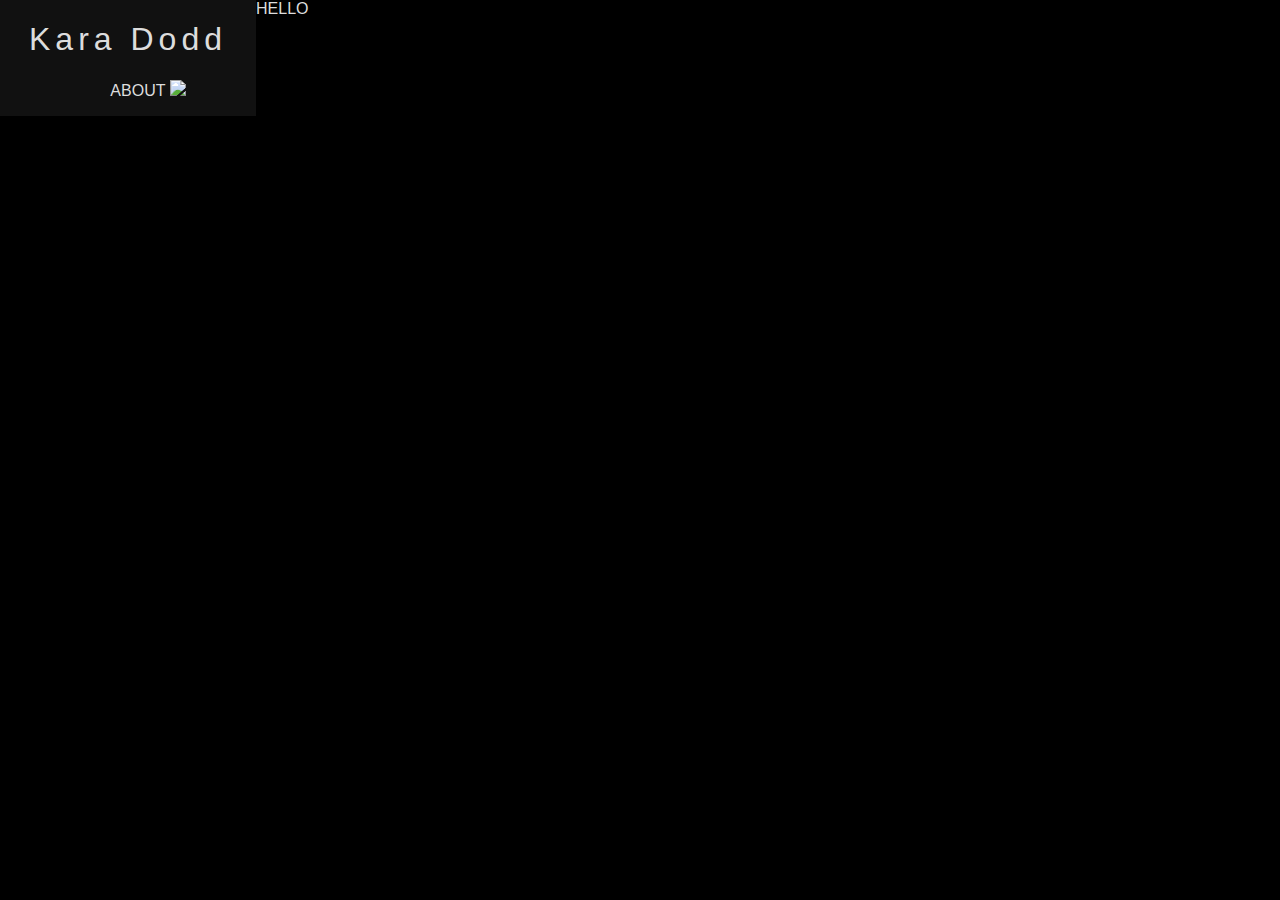
==== index.html @ 931c0cf2 "Create index.html" ====
<!DOCTYPE html>
<html>
	<head>
		<title>Kara Dodd - Portfolio</title>
		 <meta charset="utf-8" />
		 <style>
			body{
				background-color: #000000;
				padding: 0;
				margin: 0;
				font-family: "Arial";
			}
			
			h1{
				font-weight: lighter;
				letter-spacing: 5px;
			}
			
			#wrapper{
				width: 100%;
				height: 100%;
				margin: 0 auto;
			}
			#main-content{
				float: right;
				width: 80%;
				color: #dddddd;
			}
			#nav-bar{
				float: left;
				background-color: #111111;
				color: #dddddd;
				width: 20%;
			}
			
			#nav-bar img{
				width: 100%;
			}
			

		 </style>
	</head>
	<body>
		<div id="wrapper">
			<div id="nav-bar">
				<center><h1>Kara Dodd</h1>
					<ul> 
						ABOUT
						<img src="img/Windows_live_square.JPG">
					</ul>
				</center>
			</div>
				<div id="main-content">
					HELLO
				</div>
		</div>
	</body>
</html>
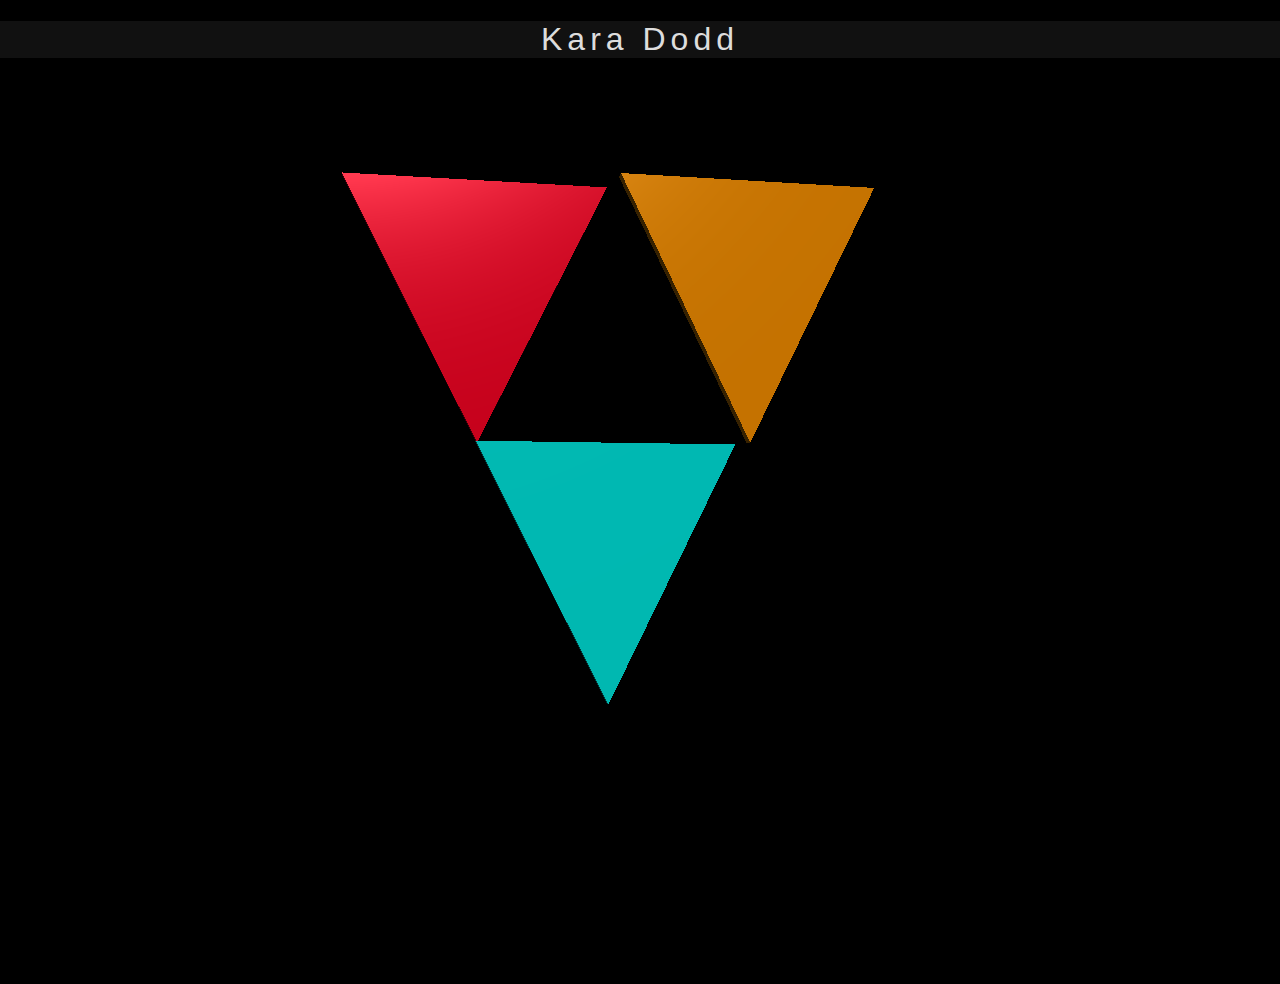
==== commit 1aa7e3cb: "changing some user functionality" ====
--- a/index.html
+++ b/index.html
@@ -11,6 +11,11 @@
 				font-family: "Arial";
 			}
 			
+			#canvas{
+				background-color: #000;
+				padding: 0px;
+			}
+			
 			h1{
 				font-weight: lighter;
 				letter-spacing: 5px;
@@ -21,38 +26,201 @@
 				height: 100%;
 				margin: 0 auto;
 			}
-			#main-content{
-				float: right;
-				width: 80%;
-				color: #dddddd;
-			}
+			
 			#nav-bar{
-				float: left;
+				float: top;
 				background-color: #111111;
 				color: #dddddd;
-				width: 20%;
-			}
-			
+				height: 10%;
+			}
 			#nav-bar img{
-				width: 100%;
-			}
-			
-
+				width: 85%;
+				height: 85%;
+			}
+			
+			#nav-bar img:hover{
+				opacity: 0.5; 
+			}
+			
 		 </style>
+		 <script src="js/three.min.js"></script>
+		<script src="js/MTLLoader.js"></script>
+		<script src="js/OBJMTLLoader.js"></script>
 	</head>
 	<body>
 		<div id="wrapper">
 			<div id="nav-bar">
-				<center><h1>Kara Dodd</h1>
-					<ul> 
-						ABOUT
-						<img src="img/Windows_live_square.JPG">
-					</ul>
-				</center>
+				<center><h1>Kara Dodd</h1> </center>
 			</div>
-				<div id="main-content">
-					HELLO
-				</div>
+					<div id="canvas">
+						<!-- ++++++++++++++++++++++
+							BEGIN THREE.JS CODE
+							+++++++++++++++++++++++ -->
+					
+						<script>
+								/* This script is for the main content portion of the portfolio
+									the output of the program is an upside down triforce 
+									that when the mouse hovers over each triangle, an option to 
+									link to a new page of the site appears
+									
+									The pages available are: code, games, 3D art, and 2D art*/
+																
+						var container, stats;
+
+						var camera, scene, renderer,loader;
+						
+						var mouse = new THREE.Vector2(); //x and y 
+						var raycaster = new THREE.Raycaster(); //for picking 
+
+						var windowHalfX = window.innerWidth / 2;
+						var windowHalfY = window.innerHeight / 2;
+						
+						var tri1 = new THREE.Object3D(); //pink
+						var tri2 = new THREE.Object3D(); //white
+						var tri3 = new THREE.Object3D(); //cyan
+						var tri4 = new THREE.Object3D(); //yellow
+
+
+						init();
+						animate();
+
+						// init - set up scene and cameras, load objects in the scene
+						function init() {
+
+							container = document.createElement( 'div' );
+							document.body.appendChild( container );
+
+							camera = new THREE.PerspectiveCamera( 45, window.innerWidth / window.innerHeight, 1, 2000 );
+							camera.position.z = 10;
+
+							// scene
+
+							scene = new THREE.Scene();
+
+							var ambient = new THREE.AmbientLight( 0x444444 );
+							scene.add( ambient );
+
+							var directionalLight = new THREE.DirectionalLight( 0xffeedd );
+							directionalLight.position.set( 0, 1, 1 ).normalize();
+							scene.add( directionalLight );
+
+							// model
+
+							var onProgress = function ( xhr ) {
+								if ( xhr.lengthComputable ) {
+									var percentComplete = xhr.loaded / xhr.total * 100;
+									console.log( Math.round(percentComplete, 2) + '% downloaded' );
+								}
+							};
+
+							var onError = function ( xhr ) {
+							};
+
+
+							//THREE.Loader.Handlers.add( /\.dds$/i, new THREE.DDSLoader() );
+							//LOAD ALL TRIANGLES VIA OBJMTL LOADER
+
+							loader = new THREE.OBJMTLLoader();
+							loader.load( 'img/tri1.obj', 'img/tri1.mtl', function ( object ) {
+								tri1.add(object); // add object to the 3D marker
+								tri1.scale.set(1.2,1.2,1.0);
+								tri1.translateX(-1.5);
+								tri1.translateY( 2); 
+								scene.add( tri1 );
+
+							}, onProgress, onError );
+							
+							loader.load('img/tri2.obj', 'img/tri2.mtl', function (object){
+								tri2.add(object);
+								tri2.scale.set(1.2,1.2,1.0);
+								tri2.translateX(1);
+								tri2.translateY(2);
+								scene.add(tri2);
+							});
+							
+							
+							loader.load('img/tri3.obj', 'img/tri3.mtl', function (object){
+								tri3.add(object);
+								tri3.scale.set(1.2,1.2,1);
+								tri3.translateX(-0.3);
+								tri3.translateY(-0.4);
+								scene.add(tri3); 
+							}, onProgress, onError);
+
+							//
+
+							renderer = new THREE.WebGLRenderer();
+							renderer.setPixelRatio( window.devicePixelRatio );
+							renderer.setSize( window.innerWidth, window.innerHeight );
+							container.appendChild( renderer.domElement );
+							
+							container.addEventListener('mousemove', onMouseOver, false); 
+
+							//document.addEventListener( 'mousemove', onDocumentMouseMove, false );
+
+							//
+
+							window.addEventListener( 'resize', onWindowResize, false );
+
+						}
+
+						function onWindowResize() {
+
+							windowHalfX = window.innerWidth / 2;
+							windowHalfY = window.innerHeight / 2;
+
+							camera.aspect = window.innerWidth / window.innerHeight;
+							camera.updateProjectionMatrix();
+
+							renderer.setSize( window.innerWidth, window.innerHeight );
+
+						}
+
+						function onMouseOver( event ) {
+
+							mouse.x = ( event.clientX / renderer.domElement.width) * 2 -1;
+							mouse.y = -( event.clientY - renderer.domElement.height) * 2 + 1;
+							
+							tri1.rotation.y = mouse.x; //might need to convert to radians?
+							tri2.rotation.y = mouse.x; 
+							tri3.rotation.y = mouse.x; 
+							
+
+						}
+						//
+						
+						// tick - this rotates the triangles at every frame render
+						
+						var tick_rotation = 0.0; //used to rotated back and forth
+						function tick(){
+							//diamond rotates slightly back and forth
+							tick_rotation = tick_rotation + Math.PI/1000; //VERY SLOWWWW
+							var tic = Math.sin(tick_rotation); 
+							
+							//rotate all diamonds in sin wave 
+							tri1.rotation.y = tic; 
+							tri2.rotation.y = tic;
+							tri3.rotation.y = tic; 
+						}
+						//
+
+						function animate() {
+
+							requestAnimationFrame( animate );
+							tick();
+							render();
+
+						}
+
+						function render() {
+
+							camera.lookAt( scene.position );
+
+							renderer.render( scene, camera );
+
+						}
+						</script>
+					</div>
 		</div>
 	</body>
-</html> 
+</html>
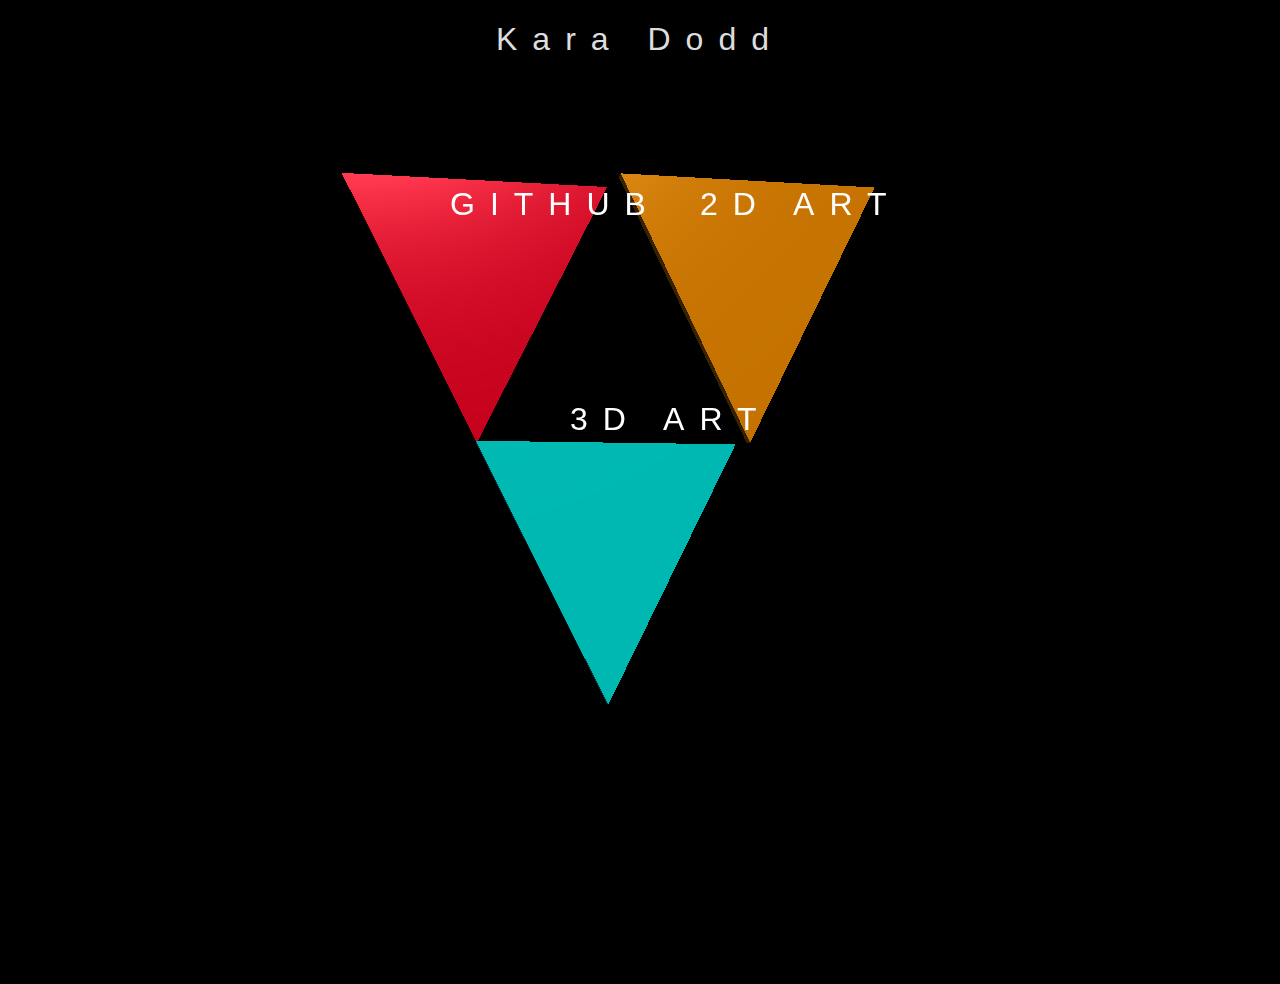
==== commit e15d88b0: "Adding effects" ====
--- a/index.html
+++ b/index.html
@@ -18,7 +18,7 @@
 			
 			h1{
 				font-weight: lighter;
-				letter-spacing: 5px;
+				letter-spacing: 15px;
 			}
 			
 			#wrapper{
@@ -29,19 +29,52 @@
 			
 			#nav-bar{
 				float: top;
-				background-color: #111111;
 				color: #dddddd;
 				height: 10%;
 			}
-			#nav-bar img{
-				width: 85%;
-				height: 85%;
-			}
-			
-			#nav-bar img:hover{
-				opacity: 0.5; 
-			}
-			
+			
+			#code-link{
+				color: #fff;
+				z-index: 999999;
+				position: absolute;
+				width: 15%;
+				height: 100px; 
+				-ms-transform: translate(450px,85%); 
+				-webkit-transform: translate(450px,85%); 
+				transform: translate(450px,85%);
+				
+			}
+			
+			#code-link:hover{
+				background-color: #ff0000;
+			}
+			
+			#twoart-link{
+				color: #fff;
+				z-index: 999999;
+				position: absolute;
+				height: 100px;
+				-ms-transform: translate(700px,85%); 
+				-webkit-transform: translate(700px,85%); 
+				transform: translate(700px,85%);
+			}
+			
+			#twoart-link:hover{
+				background-color: #ff0000;
+			}
+			
+			#threeart-link{
+				color: #fff;
+				z-index: 999999;
+				position: absolute;
+				height: 100px;
+				-ms-transform: translate(570px,300%); 
+				-webkit-transform: translate(570px,300%); 
+				transform: translate(570px,300%);
+			}
+			#threeart-link:hover{
+				background-color: #ff0000;
+			}
 		 </style>
 		 <script src="js/three.min.js"></script>
 		<script src="js/MTLLoader.js"></script>
@@ -52,6 +85,17 @@
 			<div id="nav-bar">
 				<center><h1>Kara Dodd</h1> </center>
 			</div>
+				<div id="code-link">
+					<center><h1>GITHUB</h1></center>
+				</div>
+				
+				<div id="twoart-link">
+					<h1>2D ART</h1>
+				</div>
+				
+				<div id="threeart-link">
+					<h1>3D ART</h1>
+				</div>
 					<div id="canvas">
 						<!-- ++++++++++++++++++++++
 							BEGIN THREE.JS CODE
@@ -68,9 +112,6 @@
 						var container, stats;
 
 						var camera, scene, renderer,loader;
-						
-						var mouse = new THREE.Vector2(); //x and y 
-						var raycaster = new THREE.Raycaster(); //for picking 
 
 						var windowHalfX = window.innerWidth / 2;
 						var windowHalfY = window.innerHeight / 2;
@@ -153,12 +194,6 @@
 							renderer.setPixelRatio( window.devicePixelRatio );
 							renderer.setSize( window.innerWidth, window.innerHeight );
 							container.appendChild( renderer.domElement );
-							
-							container.addEventListener('mousemove', onMouseOver, false); 
-
-							//document.addEventListener( 'mousemove', onDocumentMouseMove, false );
-
-							//
 
 							window.addEventListener( 'resize', onWindowResize, false );
 
@@ -176,23 +211,12 @@
 
 						}
 
-						function onMouseOver( event ) {
-
-							mouse.x = ( event.clientX / renderer.domElement.width) * 2 -1;
-							mouse.y = -( event.clientY - renderer.domElement.height) * 2 + 1;
-							
-							tri1.rotation.y = mouse.x; //might need to convert to radians?
-							tri2.rotation.y = mouse.x; 
-							tri3.rotation.y = mouse.x; 
-							
-
-						}
 						//
 						
 						// tick - this rotates the triangles at every frame render
 						
 						var tick_rotation = 0.0; //used to rotated back and forth
-						function tick(){
+						function tickAnimation(){
 							//diamond rotates slightly back and forth
 							tick_rotation = tick_rotation + Math.PI/1000; //VERY SLOWWWW
 							var tic = Math.sin(tick_rotation); 
@@ -201,13 +225,14 @@
 							tri1.rotation.y = tic; 
 							tri2.rotation.y = tic;
 							tri3.rotation.y = tic; 
+
 						}
 						//
 
 						function animate() {
 
 							requestAnimationFrame( animate );
-							tick();
+							tickAnimation();
 							render();
 
 						}
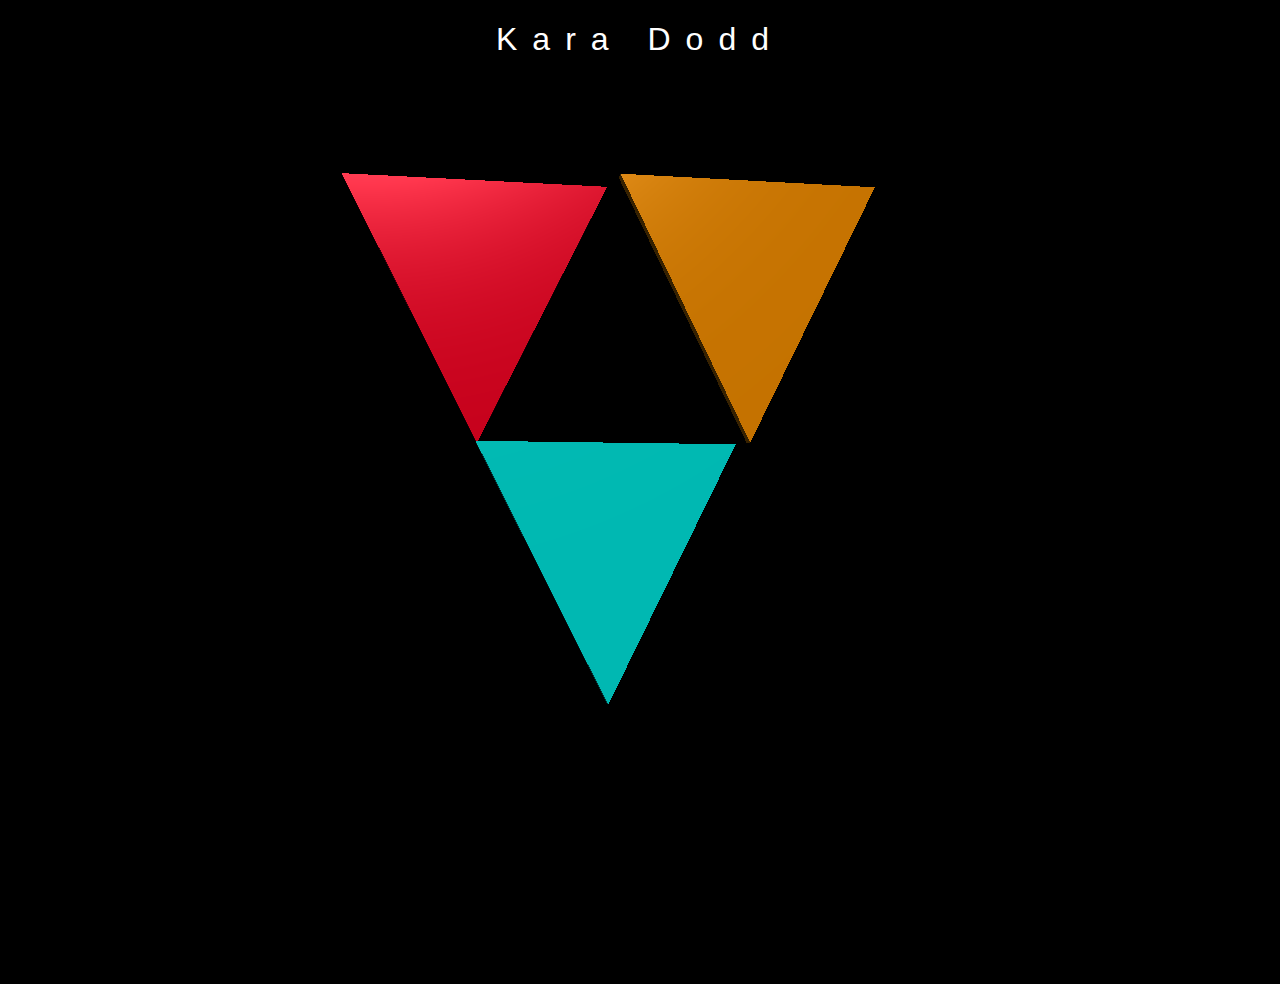
==== commit b4b87eb4: "Adding animations" ====
--- a/index.html
+++ b/index.html
@@ -17,6 +17,7 @@
 			}
 			
 			h1{
+				color: white;
 				font-weight: lighter;
 				letter-spacing: 15px;
 			}
@@ -34,46 +35,49 @@
 			}
 			
 			#code-link{
-				color: #fff;
 				z-index: 999999;
 				position: absolute;
-				width: 15%;
-				height: 100px; 
-				-ms-transform: translate(450px,85%); 
-				-webkit-transform: translate(450px,85%); 
-				transform: translate(450px,85%);
+				-ms-transform: translate(300%,450%); 
+				-webkit-transform: translate(300%,450%); 
+				transform: translate(300%,450%);
 				
-			}
-			
-			#code-link:hover{
-				background-color: #ff0000;
 			}
 			
 			#twoart-link{
 				color: #fff;
 				z-index: 999999;
 				position: absolute;
-				height: 100px;
-				-ms-transform: translate(700px,85%); 
-				-webkit-transform: translate(700px,85%); 
-				transform: translate(700px,85%);
-			}
-			
-			#twoart-link:hover{
-				background-color: #ff0000;
-			}
+				-ms-transform: translate(450%,450%); 
+				-webkit-transform: translate(450%,450%); 
+				transform: translate(450%,450%);
+			}
+			
 			
 			#threeart-link{
 				color: #fff;
 				z-index: 999999;
 				position: absolute;
-				height: 100px;
-				-ms-transform: translate(570px,300%); 
-				-webkit-transform: translate(570px,300%); 
-				transform: translate(570px,300%);
-			}
-			#threeart-link:hover{
-				background-color: #ff0000;
+				-ms-transform: translate(370%,1250%); 
+				-webkit-transform: translate(370%,1250%); 
+				transform: translate(370%,1250%);
+			}
+			
+			a{
+				opacity: 0;
+				color: white;
+				padding: 10px;
+				text-transform: uppercase;
+				text-align: center;
+				text-decoration: none;
+				font-family: "Open Sans", sans-serif;
+				font-size: 1.3em;
+				letter-spacing: 0.5em;
+				box-shadow: 0px 0px 0px 3px white;
+				transition: all 0.3s ease-out; 
+			}
+			
+			a:hover{
+				opacity: 1; 
 			}
 		 </style>
 		 <script src="js/three.min.js"></script>
@@ -86,15 +90,15 @@
 				<center><h1>Kara Dodd</h1> </center>
 			</div>
 				<div id="code-link">
-					<center><h1>GITHUB</h1></center>
+					<a href="#">github</a>
 				</div>
 				
 				<div id="twoart-link">
-					<h1>2D ART</h1>
+					<a href="#">2d art</a>
 				</div>
 				
 				<div id="threeart-link">
-					<h1>3D ART</h1>
+					<a href="#">3d art</a>
 				</div>
 					<div id="canvas">
 						<!-- ++++++++++++++++++++++
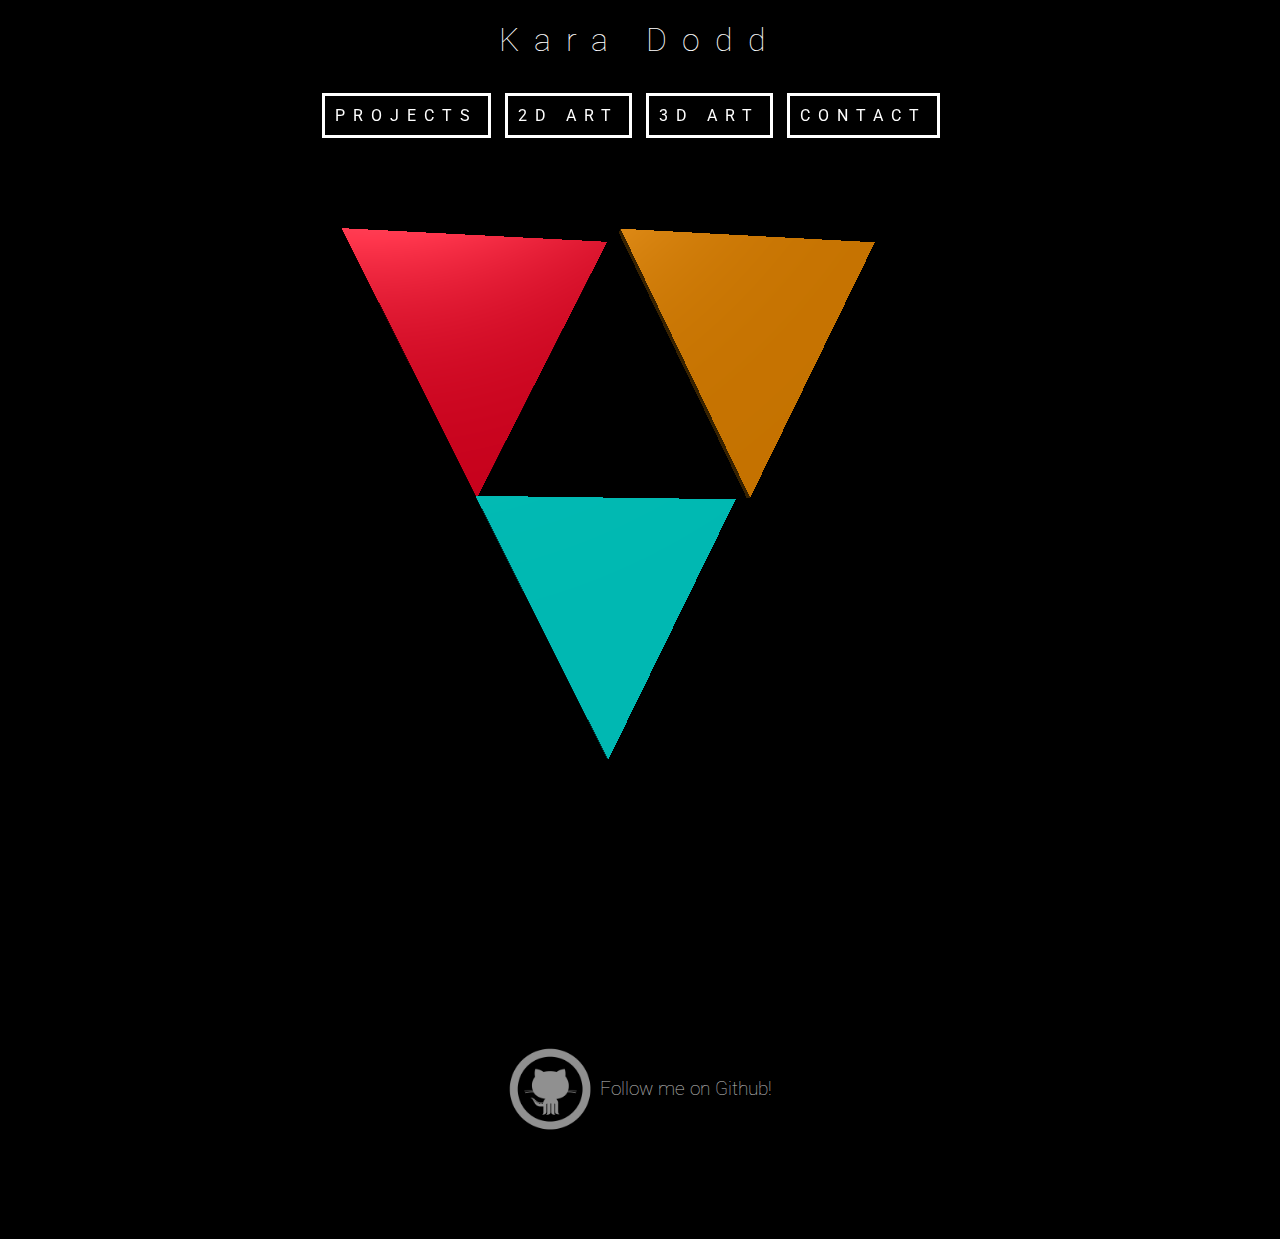
==== commit 7a47385c: "Creating more pages" ====
--- a/index.html
+++ b/index.html
@@ -4,11 +4,12 @@
 		<title>Kara Dodd - Portfolio</title>
 		 <meta charset="utf-8" />
 		 <style>
+			@import "https://fonts.googleapis.com/css?family=Roboto:400,100,100italic,300,300italic,400italic,500,500italic,700,700italic,900,900italic&subset=latin,cyrillic";
 			body{
 				background-color: #000000;
 				padding: 0;
 				margin: 0;
-				font-family: "Arial";
+				 font-family: 'RobotoDraft', 'Roboto', 'Helvetica Neue, Helvetica, Arial', sans-serif;
 			}
 			
 			#canvas{
@@ -34,51 +35,59 @@
 				height: 10%;
 			}
 			
-			#code-link{
-				z-index: 999999;
-				position: absolute;
-				-ms-transform: translate(300%,450%); 
-				-webkit-transform: translate(300%,450%); 
-				transform: translate(300%,450%);
-				
-			}
-			
-			#twoart-link{
-				color: #fff;
-				z-index: 999999;
-				position: absolute;
-				-ms-transform: translate(450%,450%); 
-				-webkit-transform: translate(450%,450%); 
-				transform: translate(450%,450%);
-			}
-			
-			
-			#threeart-link{
-				color: #fff;
-				z-index: 999999;
-				position: absolute;
-				-ms-transform: translate(370%,1250%); 
-				-webkit-transform: translate(370%,1250%); 
-				transform: translate(370%,1250%);
-			}
-			
-			a{
-				opacity: 0;
+			#nav-link{
+				z-index: 9;
+				position: relative;
+				padding: 15px;
+			}
+			
+			a.item-link{
+				position: relative;
+				display: block;
+				margin: 0 10px;
+				left: 24%; 
+				float: left;
+				opacity: 1;
 				color: white;
 				padding: 10px;
 				text-transform: uppercase;
 				text-align: center;
 				text-decoration: none;
-				font-family: "Open Sans", sans-serif;
-				font-size: 1.3em;
 				letter-spacing: 0.5em;
 				box-shadow: 0px 0px 0px 3px white;
 				transition: all 0.3s ease-out; 
 			}
 			
-			a:hover{
+			a.item-link:hover{
+				background-color: white;
+				color: black;
+			}
+			
+			img{
+				position: relative;
+				float: left;
+				margin-left: 500px;
+				margin-bottom: 100px;
+				width: 100px; 
+				height: 100px; 
+				opacity: 0.75; 
+				transition: all 0.3s ease-out; 
+			}
+			
+			h3{
+				position: relative; 
+				float: left; 
+				font-weight: lighter;
+				color: #FFFFFF;
+				padding-top: 20px;
+				margin-bottom: 100px; 
+				opacity: 0.75;
+			}
+			
+			img:hover{ 
 				opacity: 1; 
 			}
+			
 		 </style>
 		 <script src="js/three.min.js"></script>
 		<script src="js/MTLLoader.js"></script>
@@ -89,16 +98,11 @@
 			<div id="nav-bar">
 				<center><h1>Kara Dodd</h1> </center>
 			</div>
-				<div id="code-link">
-					<a href="#">github</a>
-				</div>
-				
-				<div id="twoart-link">
-					<a href="#">2d art</a>
-				</div>
-				
-				<div id="threeart-link">
-					<a href="#">3d art</a>
+				<div id="nav-link">
+					<a class="item-link" href="projects.html">projects</a>
+					<a class="item-link" href="#">2d art</a>
+					<a class="item-link" href="#">3d art</a>
+					<a class="item-link" href="contact.html">contact</a>
 				</div>
 					<div id="canvas">
 						<!-- ++++++++++++++++++++++
@@ -251,5 +255,6 @@
 						</script>
 					</div>
 		</div>
+		<a href="https://github.com/k-nickles"><img src="img/gh2.png"><h3>Follow me on Github!</h3></a>
 	</body>
 </html>
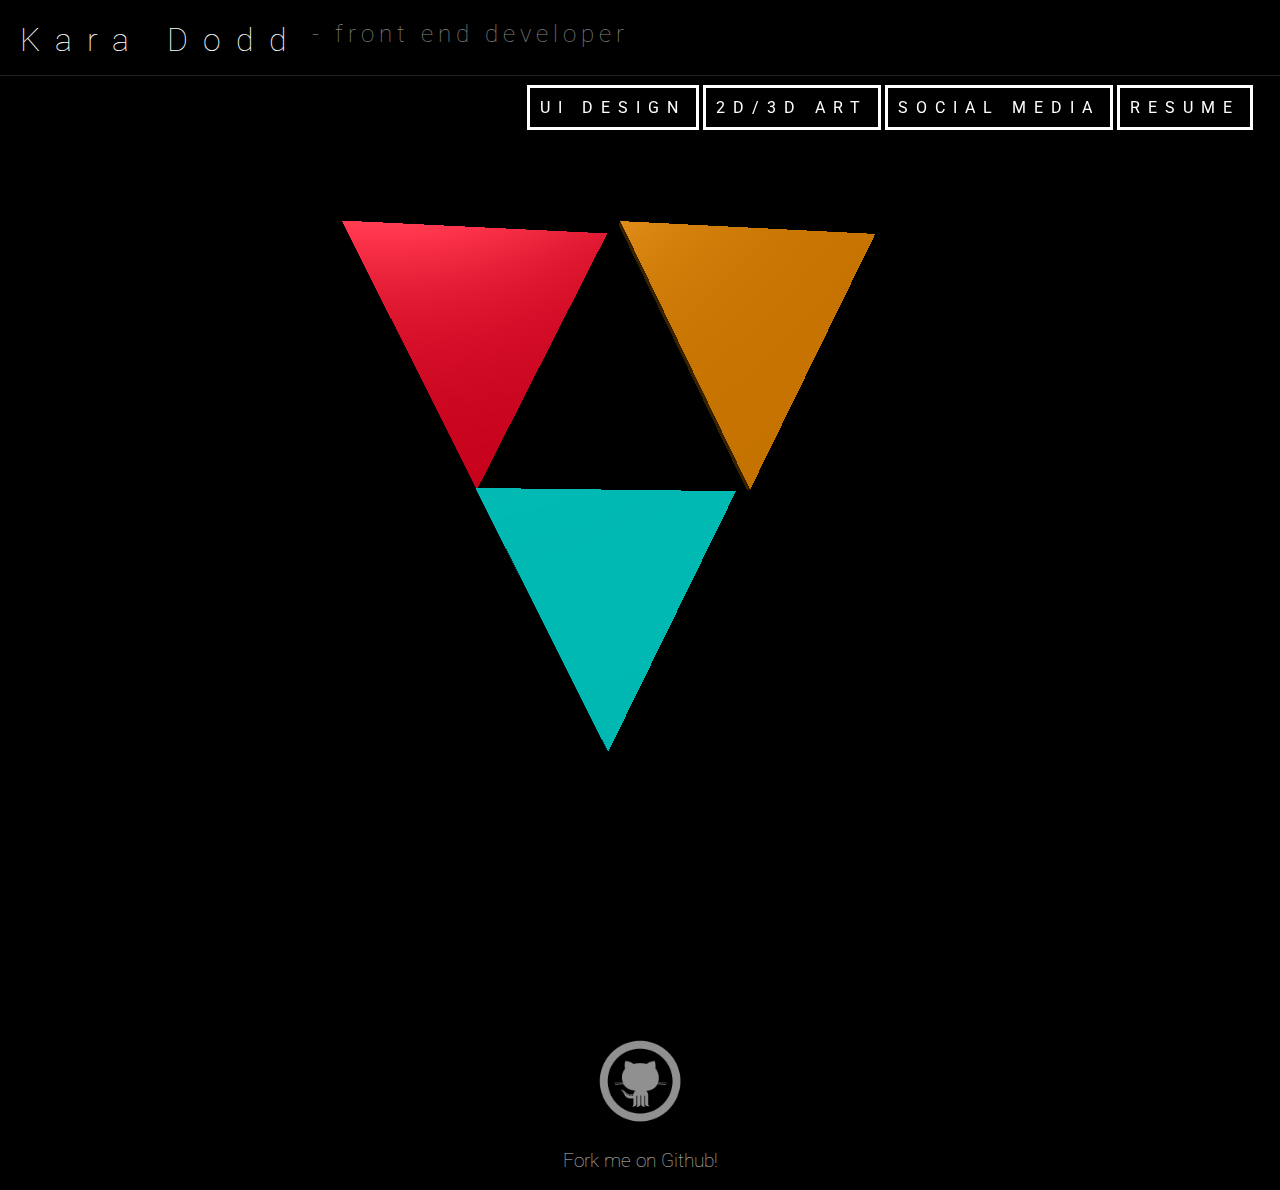
==== commit f8f523c6: "Major UI changes" ====
--- a/index.html
+++ b/index.html
@@ -4,87 +4,31 @@
 		<title>Kara Dodd - Portfolio</title>
 		 <meta charset="utf-8" />
 		 <style>
-			@import "https://fonts.googleapis.com/css?family=Roboto:400,100,100italic,300,300italic,400italic,500,500italic,700,700italic,900,900italic&subset=latin,cyrillic";
-			body{
-				background-color: #000000;
-				padding: 0;
-				margin: 0;
-				 font-family: 'RobotoDraft', 'Roboto', 'Helvetica Neue, Helvetica, Arial', sans-serif;
-			}
-			
-			#canvas{
-				background-color: #000;
-				padding: 0px;
-			}
-			
-			h1{
-				color: white;
-				font-weight: lighter;
-				letter-spacing: 15px;
-			}
-			
-			#wrapper{
-				width: 100%;
-				height: 100%;
+			
+			#follow-me{
 				margin: 0 auto;
-			}
-			
-			#nav-bar{
-				float: top;
-				color: #dddddd;
-				height: 10%;
-			}
-			
-			#nav-link{
-				z-index: 9;
-				position: relative;
-				padding: 15px;
-			}
-			
-			a.item-link{
-				position: relative;
 				display: block;
-				margin: 0 10px;
-				left: 24%; 
-				float: left;
-				opacity: 1;
-				color: white;
-				padding: 10px;
-				text-transform: uppercase;
-				text-align: center;
-				text-decoration: none;
-				letter-spacing: 0.5em;
-				box-shadow: 0px 0px 0px 3px white;
-				transition: all 0.3s ease-out; 
-			}
-			
-			a.item-link:hover{
-				background-color: white;
-				color: black;
-			}
-			
-			img{
-				position: relative;
-				float: left;
-				margin-left: 500px;
-				margin-bottom: 100px;
+			}
+
+			#follow-me img{
 				width: 100px; 
 				height: 100px; 
+				display: block;
+				margin-left: auto;
+				margin-right: auto;
 				opacity: 0.75; 
 				transition: all 0.3s ease-out; 
 			}
 			
-			h3{
-				position: relative; 
-				float: left; 
+			#follow-me h3{
+				text-decoration: none;
+				text-align: center;
 				font-weight: lighter;
 				color: #FFFFFF;
-				padding-top: 20px;
-				margin-bottom: 100px; 
 				opacity: 0.75;
 			}
 			
-			img:hover{ 
+			#follow-me img:hover{ 
 				opacity: 1; 
 			}
 			
@@ -92,30 +36,27 @@
 		 <script src="js/three.min.js"></script>
 		<script src="js/MTLLoader.js"></script>
 		<script src="js/OBJMTLLoader.js"></script>
+		<link rel="stylesheet" type="text/css" href="css/content-style.css">
 	</head>
 	<body>
 		<div id="wrapper">
 			<div id="nav-bar">
-				<center><h1>Kara Dodd</h1> </center>
+				<a href="index.html"><h1>Kara Dodd</h1></a><h2>- front end developer</h2>
+				<div id="nav-link">
+					<a class="item-link" href="projects.html">UI Design</a>
+					<a class="item-link" href="two-art.html">2D/3D Art</a>
+					<a class="item-link" href="#">Social Media</a>
+					<a class="item-link" href="contact.html">Resume</a>
+				</div>
 			</div>
-				<div id="nav-link">
-					<a class="item-link" href="projects.html">projects</a>
-					<a class="item-link" href="#">2d art</a>
-					<a class="item-link" href="#">3d art</a>
-					<a class="item-link" href="contact.html">contact</a>
-				</div>
+
 					<div id="canvas">
 						<!-- ++++++++++++++++++++++
 							BEGIN THREE.JS CODE
 							+++++++++++++++++++++++ -->
 					
 						<script>
-								/* This script is for the main content portion of the portfolio
-									the output of the program is an upside down triforce 
-									that when the mouse hovers over each triangle, an option to 
-									link to a new page of the site appears
-									
-									The pages available are: code, games, 3D art, and 2D art*/
+						/* The output of the program is an upside down triforce */
 																
 						var container, stats;
 
@@ -255,6 +196,6 @@
 						</script>
 					</div>
 		</div>
-		<a href="https://github.com/k-nickles"><img src="img/gh2.png"><h3>Follow me on Github!</h3></a>
+		<div id="follow-me"><a href="https://github.com/k-nickles"><img src="img/gh2.png"><h3>Fork me on Github!</h3></a></div>
 	</body>
 </html>
--- a/css/content-style.css
+++ b/css/content-style.css
@@ -0,0 +1,81 @@
+			@import "https://fonts.googleapis.com/css?family=Roboto:400,100,100italic,300,300italic,400italic,500,500italic,700,700italic,900,900italic&subset=latin,cyrillic";
+			body{
+				background-color: #000000;
+				padding: 0;
+				margin: 0;
+				 font-family: 'RobotoDraft', 'Roboto', 'Helvetica Neue, Helvetica, Arial', sans-serif;
+				}
+			
+			#canvas{
+				background-color: #000;
+				padding: 0px;
+			}
+			
+			h1{
+				color: white;
+				font-weight: lighter;
+				letter-spacing: 15px;
+			}
+
+			h2{
+				color:white;
+				font-weight: lighter;
+				letter-spacing: 5px;
+			}
+
+			a{
+				text-decoration: none;
+			}
+			
+			#wrapper{
+				width: 100%;
+				height: 100%;
+				margin: 0 auto;
+			}
+			
+			#nav-bar{
+				color: #dddddd;
+				height: 75px;
+				border-bottom: 1px solid #222222;
+			}
+
+			#nav-bar h1{
+				position: relative;
+				float: left;
+				margin-left: 20px;
+			}
+
+			#nav-bar h2{
+				position: relative;
+				float: left;
+				opacity: 0.5;
+				margin-left: 10px;
+			}
+			
+			#nav-link{
+				position: relative;
+				float: right;
+				margin-right: 20px;
+			}
+			
+			a.item-link{
+				position: relative;
+				display: block;
+				float: left;
+				color: white;
+				margin-right: 10px;
+				margin-top: 20px;
+				padding: 10px;
+				text-transform: uppercase;
+				text-align: center;
+				text-decoration: none;
+				letter-spacing: 0.5em;
+				box-shadow: 0px 0px 0px 3px white;
+				transition: all 0.3s ease-out; 
+			}
+			
+			a.item-link:hover{
+				background-color: white;
+				color: black;
+			}
+			
